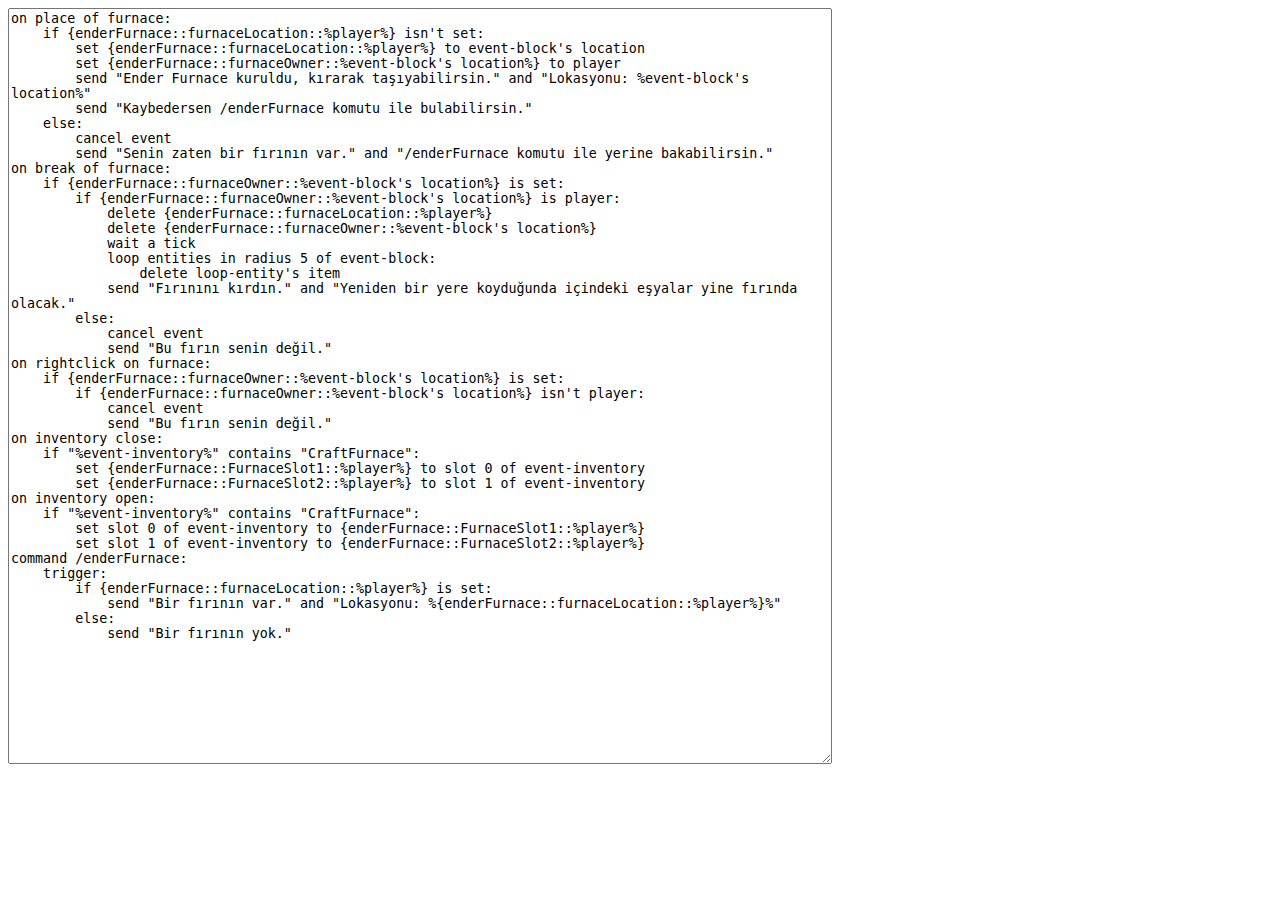
==== EnderFurnace/index.html @ b482a377 "Commit" ====
<html>
    <head>
<style>
    textarea, pre { 
        tab-size: 4;
        -moz-tab-size: 4;
        -o-tab-size: 4;
        -webkit-tab-size: 4; 
    }
</style>
        <title>Ender Furnace</title>
    </head>
    <body>
        <textarea rows="50" cols="100" spellcheck="false">
on place of furnace:
	if {enderFurnace::furnaceLocation::%player%} isn't set:
		set {enderFurnace::furnaceLocation::%player%} to event-block's location
		set {enderFurnace::furnaceOwner::%event-block's location%} to player
		send "Ender Furnace kuruldu, kırarak taşıyabilirsin." and "Lokasyonu: %event-block's location%"
		send "Kaybedersen /enderFurnace komutu ile bulabilirsin."
	else:
		cancel event
		send "Senin zaten bir fırının var." and "/enderFurnace komutu ile yerine bakabilirsin."
on break of furnace:
	if {enderFurnace::furnaceOwner::%event-block's location%} is set:
		if {enderFurnace::furnaceOwner::%event-block's location%} is player:
			delete {enderFurnace::furnaceLocation::%player%}
			delete {enderFurnace::furnaceOwner::%event-block's location%}
			wait a tick
			loop entities in radius 5 of event-block:
				delete loop-entity's item
			send "Fırınını kırdın." and "Yeniden bir yere koyduğunda içindeki eşyalar yine fırında olacak."
		else:
			cancel event
			send "Bu fırın senin değil."
on rightclick on furnace:
	if {enderFurnace::furnaceOwner::%event-block's location%} is set:
		if {enderFurnace::furnaceOwner::%event-block's location%} isn't player:
			cancel event
			send "Bu fırın senin değil."
on inventory close:
	if "%event-inventory%" contains "CraftFurnace":
		set {enderFurnace::FurnaceSlot1::%player%} to slot 0 of event-inventory
		set {enderFurnace::FurnaceSlot2::%player%} to slot 1 of event-inventory
on inventory open:
	if "%event-inventory%" contains "CraftFurnace":
		set slot 0 of event-inventory to {enderFurnace::FurnaceSlot1::%player%}
		set slot 1 of event-inventory to {enderFurnace::FurnaceSlot2::%player%}
command /enderFurnace:
	trigger:
		if {enderFurnace::furnaceLocation::%player%} is set:
			send "Bir fırının var." and "Lokasyonu: %{enderFurnace::furnaceLocation::%player%}%"
		else:
			send "Bir fırının yok."
        </textarea>
    </body>
</html>
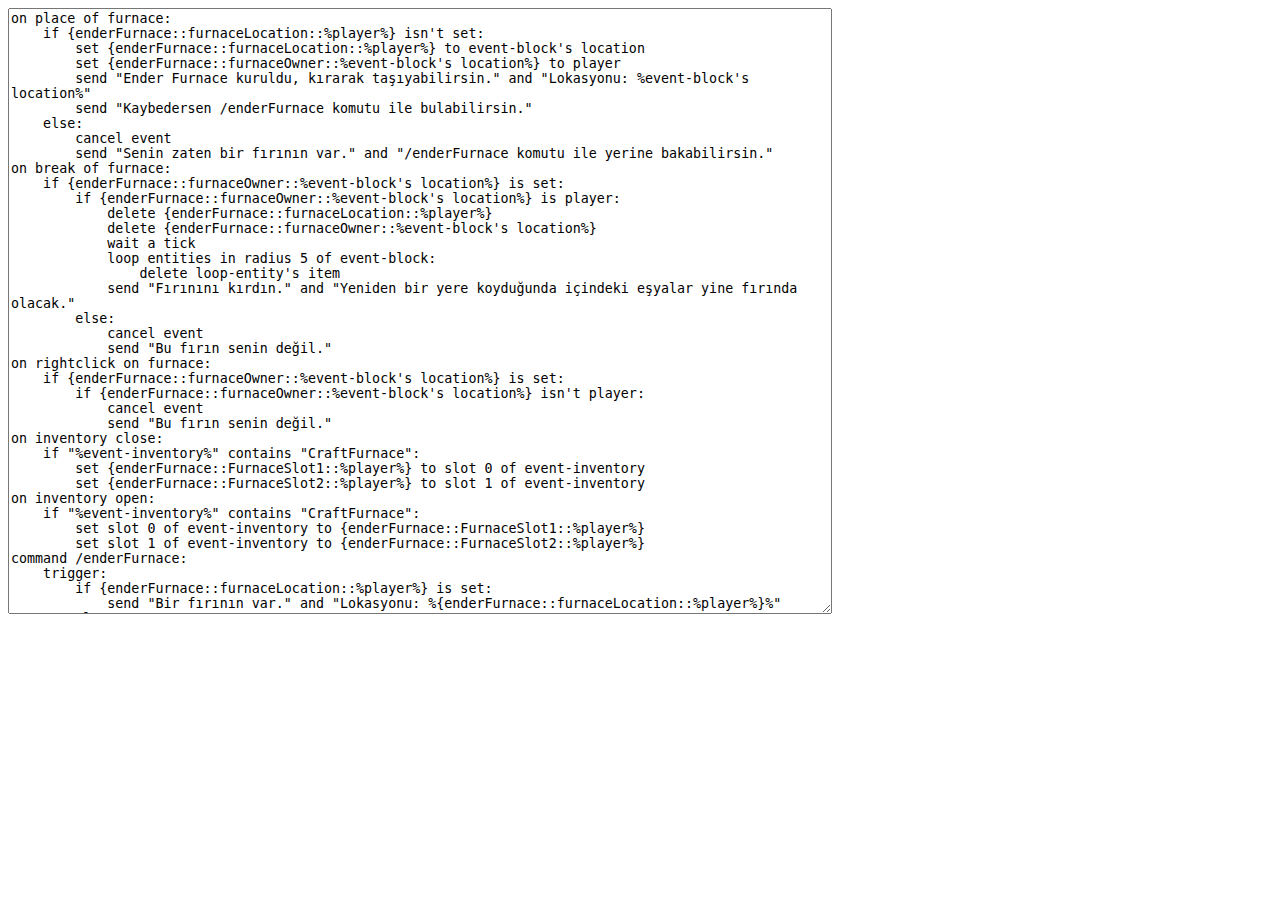
==== commit cd0a8a32: "Commit" ====
--- a/EnderFurnace/index.html
+++ b/EnderFurnace/index.html
@@ -11,7 +11,7 @@
         <title>Ender Furnace</title>
     </head>
     <body>
-        <textarea rows="50" cols="100" spellcheck="false">
+        <textarea rows="40" cols="100" spellcheck="false">
 on place of furnace:
 	if {enderFurnace::furnaceLocation::%player%} isn't set:
 		set {enderFurnace::furnaceLocation::%player%} to event-block's location
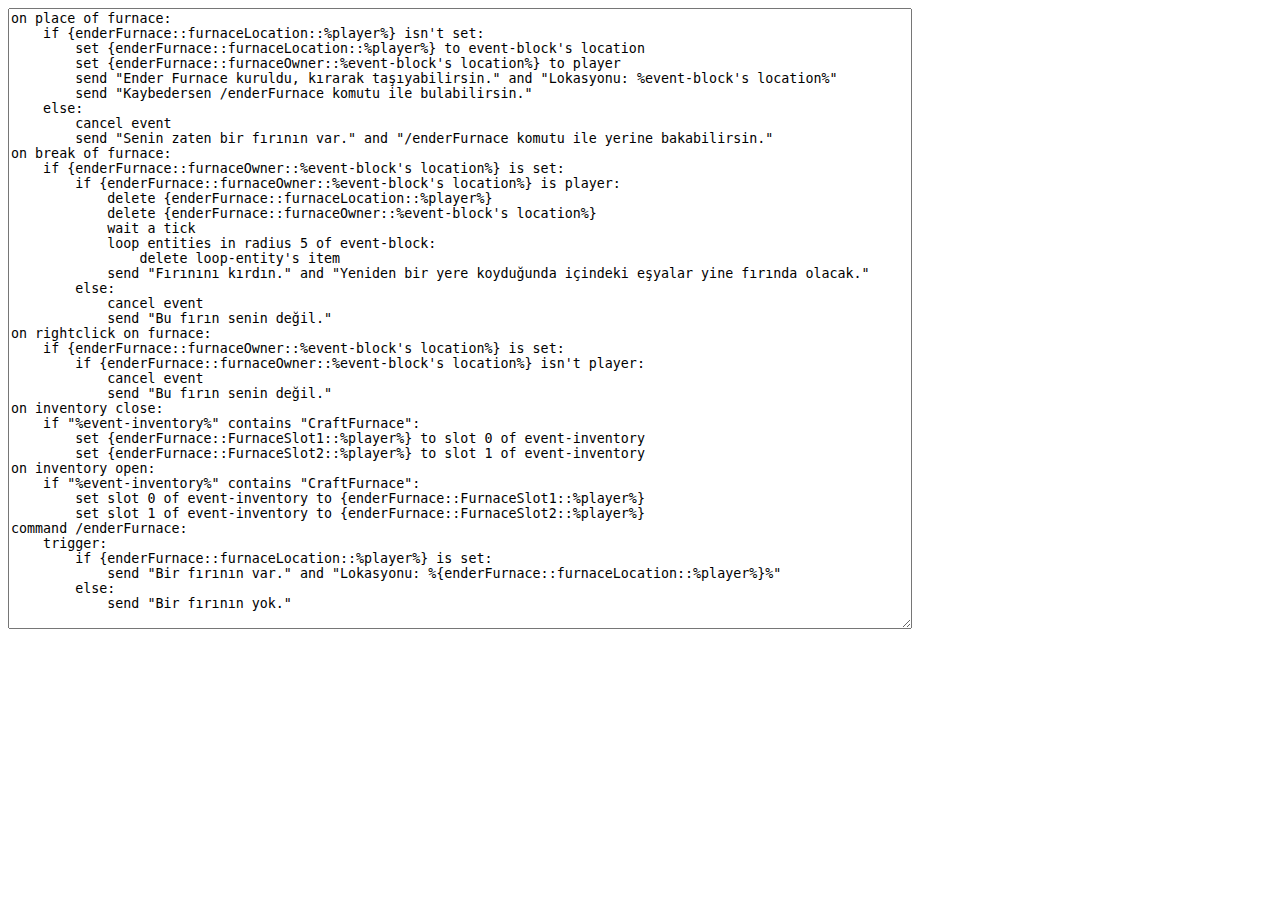
==== commit 577a2111: "Commit" ====
--- a/EnderFurnace/index.html
+++ b/EnderFurnace/index.html
@@ -11,7 +11,7 @@
         <title>Ender Furnace</title>
     </head>
     <body>
-        <textarea rows="40" cols="100" spellcheck="false">
+        <textarea rows="41" cols="110" spellcheck="false">
 on place of furnace:
 	if {enderFurnace::furnaceLocation::%player%} isn't set:
 		set {enderFurnace::furnaceLocation::%player%} to event-block's location
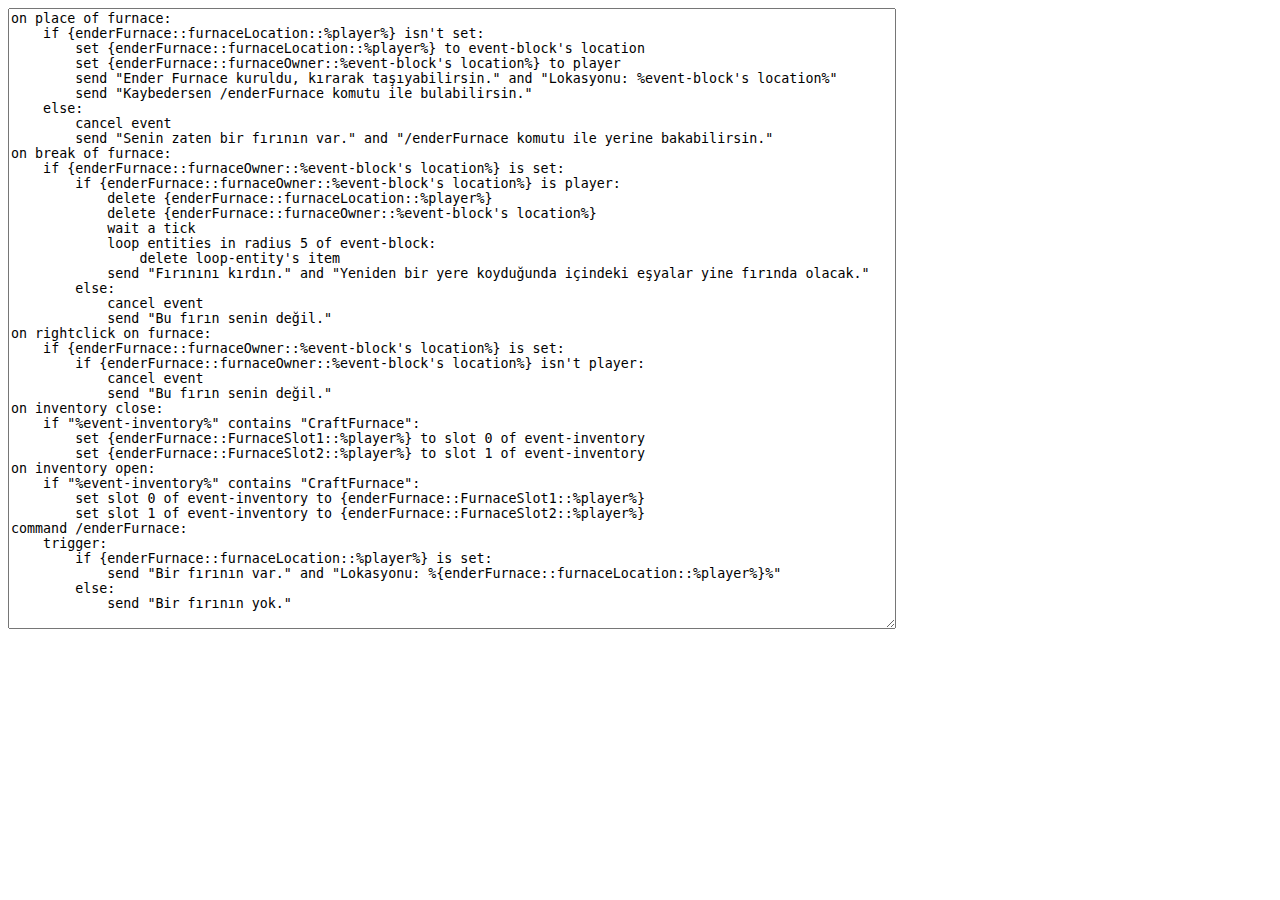
==== commit 3a22b2a7: "Commit" ====
--- a/EnderFurnace/index.html
+++ b/EnderFurnace/index.html
@@ -11,7 +11,7 @@
         <title>Ender Furnace</title>
     </head>
     <body>
-        <textarea rows="41" cols="110" spellcheck="false">
+        <textarea rows="41" cols="108" spellcheck="false">
 on place of furnace:
 	if {enderFurnace::furnaceLocation::%player%} isn't set:
 		set {enderFurnace::furnaceLocation::%player%} to event-block's location
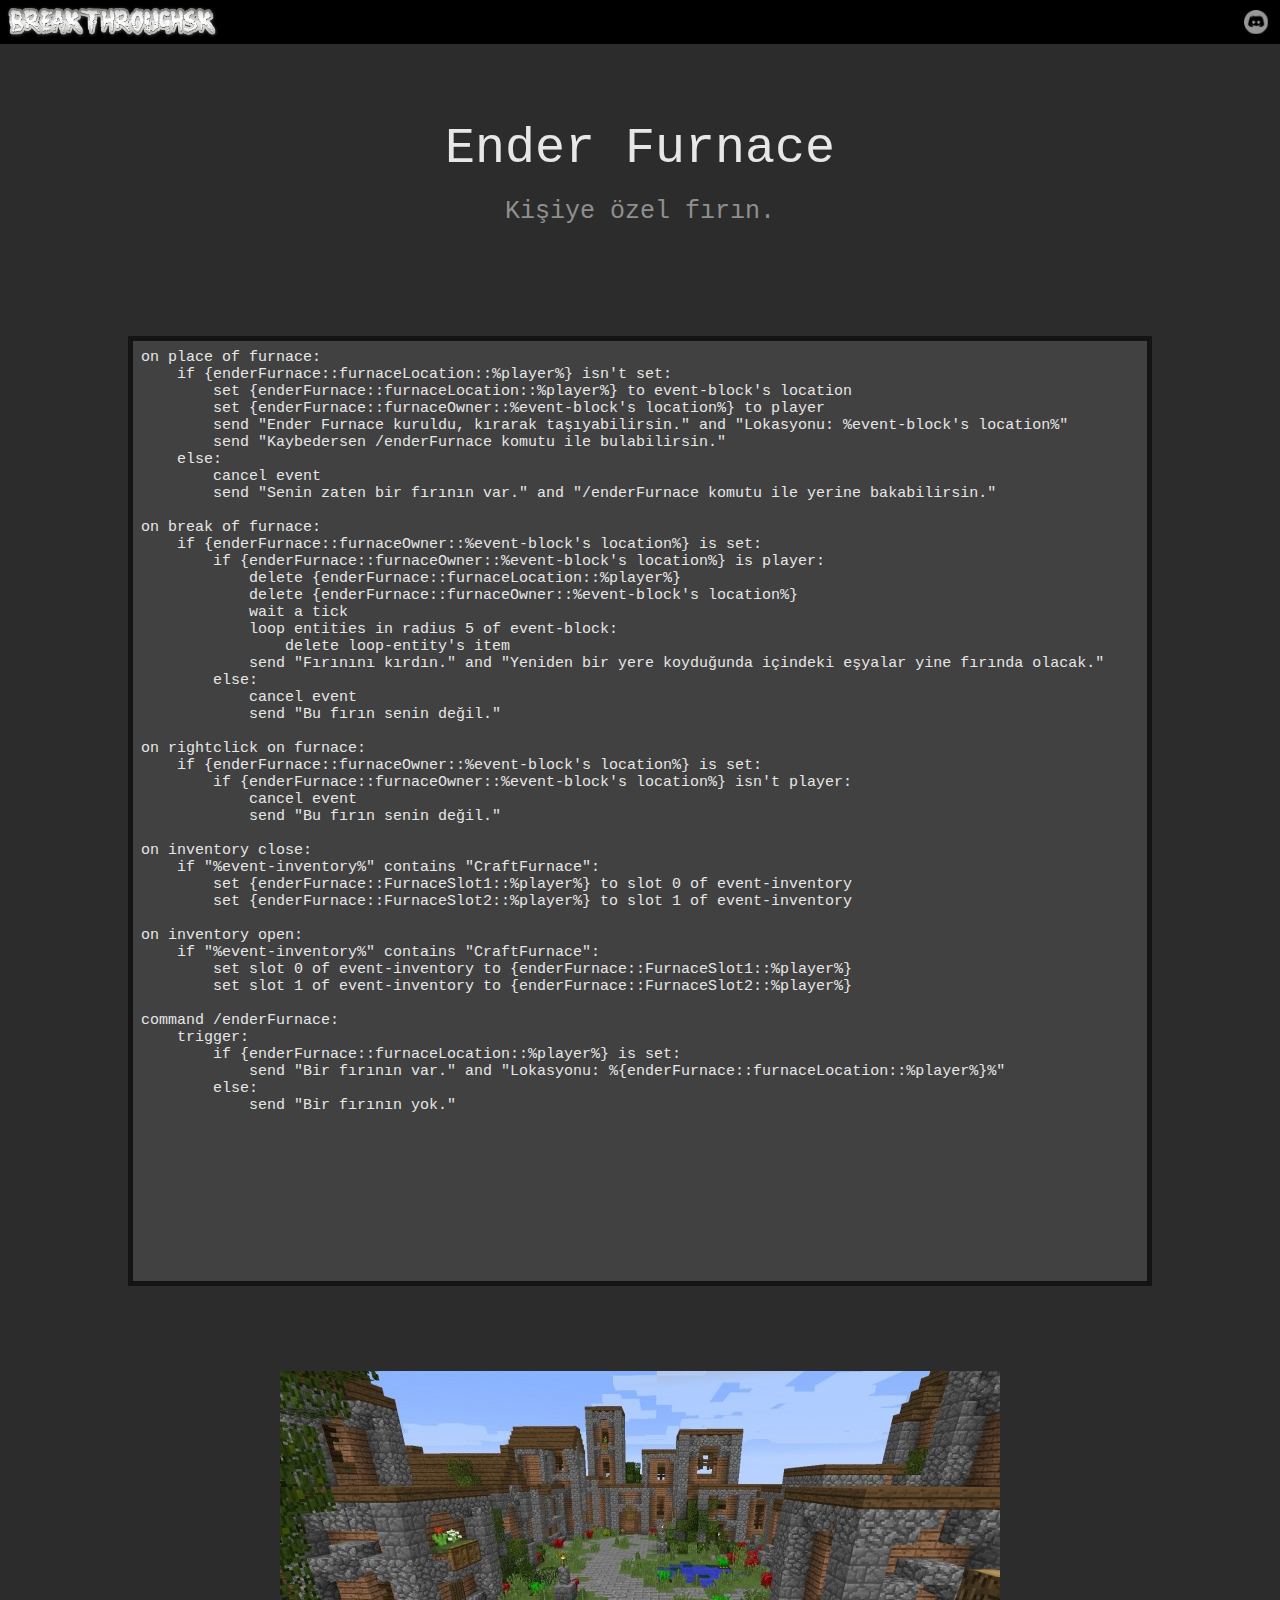
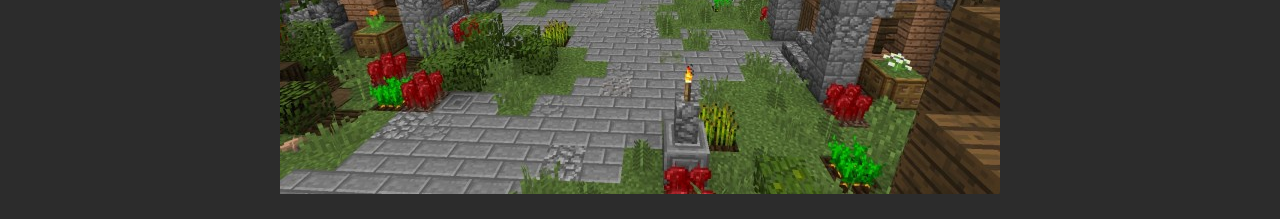
==== commit 4d2c02d8: "Commit" ====
--- a/EnderFurnace/index.html
+++ b/EnderFurnace/index.html
@@ -1,57 +1,75 @@
 <html>
+    <!-- NanoDankster'a süper düper şekil tasarımı için teşekkürler heheh :D -->
     <head>
-<style>
-    textarea, pre { 
-        tab-size: 4;
-        -moz-tab-size: 4;
-        -o-tab-size: 4;
-        -webkit-tab-size: 4; 
-    }
-</style>
-        <title>Ender Furnace</title>
+        <title>Skript - Ender Furnace</title>
+        <link rel="stylesheet" href="index.css">
     </head>
     <body>
-        <textarea rows="41" cols="108" spellcheck="false">
+        <div id="top-bar">
+            <img class="title" src="res/bileksk.png" width="215" height="36">
+            <a href="https://discord.gg/x2Dseec"><img class="discord" src="res/discord.png" width="24", height="24"></a>
+        </div>
+        
+        <div id="skript-data">
+            <div id="skript-name">
+                Ender Furnace
+            </div>
+            <div id="skript-description">
+                Kişiye özel fırın.
+            </div>
+        </div>
+
+        <textarea class="skript-area" spellcheck="false" readonly>
 on place of furnace:
-	if {enderFurnace::furnaceLocation::%player%} isn't set:
-		set {enderFurnace::furnaceLocation::%player%} to event-block's location
-		set {enderFurnace::furnaceOwner::%event-block's location%} to player
-		send "Ender Furnace kuruldu, kırarak taşıyabilirsin." and "Lokasyonu: %event-block's location%"
-		send "Kaybedersen /enderFurnace komutu ile bulabilirsin."
-	else:
-		cancel event
-		send "Senin zaten bir fırının var." and "/enderFurnace komutu ile yerine bakabilirsin."
+    if {enderFurnace::furnaceLocation::%player%} isn't set:
+        set {enderFurnace::furnaceLocation::%player%} to event-block's location
+        set {enderFurnace::furnaceOwner::%event-block's location%} to player
+        send "Ender Furnace kuruldu, kırarak taşıyabilirsin." and "Lokasyonu: %event-block's location%"
+        send "Kaybedersen /enderFurnace komutu ile bulabilirsin."
+    else:
+        cancel event
+        send "Senin zaten bir fırının var." and "/enderFurnace komutu ile yerine bakabilirsin."
+
 on break of furnace:
-	if {enderFurnace::furnaceOwner::%event-block's location%} is set:
-		if {enderFurnace::furnaceOwner::%event-block's location%} is player:
-			delete {enderFurnace::furnaceLocation::%player%}
-			delete {enderFurnace::furnaceOwner::%event-block's location%}
-			wait a tick
-			loop entities in radius 5 of event-block:
-				delete loop-entity's item
-			send "Fırınını kırdın." and "Yeniden bir yere koyduğunda içindeki eşyalar yine fırında olacak."
-		else:
-			cancel event
-			send "Bu fırın senin değil."
+    if {enderFurnace::furnaceOwner::%event-block's location%} is set:
+        if {enderFurnace::furnaceOwner::%event-block's location%} is player:
+            delete {enderFurnace::furnaceLocation::%player%}
+            delete {enderFurnace::furnaceOwner::%event-block's location%}
+            wait a tick
+            loop entities in radius 5 of event-block:
+                delete loop-entity's item
+            send "Fırınını kırdın." and "Yeniden bir yere koyduğunda içindeki eşyalar yine fırında olacak."
+        else:
+            cancel event
+            send "Bu fırın senin değil."
+
 on rightclick on furnace:
-	if {enderFurnace::furnaceOwner::%event-block's location%} is set:
-		if {enderFurnace::furnaceOwner::%event-block's location%} isn't player:
-			cancel event
-			send "Bu fırın senin değil."
+    if {enderFurnace::furnaceOwner::%event-block's location%} is set:
+        if {enderFurnace::furnaceOwner::%event-block's location%} isn't player:
+            cancel event
+            send "Bu fırın senin değil."
+
 on inventory close:
-	if "%event-inventory%" contains "CraftFurnace":
-		set {enderFurnace::FurnaceSlot1::%player%} to slot 0 of event-inventory
-		set {enderFurnace::FurnaceSlot2::%player%} to slot 1 of event-inventory
+    if "%event-inventory%" contains "CraftFurnace":
+        set {enderFurnace::FurnaceSlot1::%player%} to slot 0 of event-inventory
+        set {enderFurnace::FurnaceSlot2::%player%} to slot 1 of event-inventory
+
 on inventory open:
-	if "%event-inventory%" contains "CraftFurnace":
-		set slot 0 of event-inventory to {enderFurnace::FurnaceSlot1::%player%}
-		set slot 1 of event-inventory to {enderFurnace::FurnaceSlot2::%player%}
+    if "%event-inventory%" contains "CraftFurnace":
+        set slot 0 of event-inventory to {enderFurnace::FurnaceSlot1::%player%}
+        set slot 1 of event-inventory to {enderFurnace::FurnaceSlot2::%player%}
+        
 command /enderFurnace:
-	trigger:
-		if {enderFurnace::furnaceLocation::%player%} is set:
-			send "Bir fırının var." and "Lokasyonu: %{enderFurnace::furnaceLocation::%player%}%"
-		else:
-			send "Bir fırının yok."
+    trigger:
+        if {enderFurnace::furnaceLocation::%player%} is set:
+            send "Bir fırının var." and "Lokasyonu: %{enderFurnace::furnaceLocation::%player%}%"
+        else:
+            send "Bir fırının yok."            
         </textarea>
+
+        <div id="skript-pictures">
+            <!--Resimler-->
+            <img src="res/example.jpg">
+        </div>
     </body>
 </html>--- a/EnderFurnace/index.css
+++ b/EnderFurnace/index.css
@@ -0,0 +1,75 @@
+body {
+    background-color: rgb(44, 44, 44);
+    margin: 0px;
+    padding: 0px;
+}
+
+.skript-area {
+    tab-size: 4;
+    -moz-tab-size: 4;
+    -o-tab-size: 4;
+    -webkit-tab-size: 4;
+
+    border: 5px solid rgb(20, 20, 20);
+    resize: none;
+    background-color: rgb(65, 65, 65);
+    color: rgb(231, 231, 231);
+    font-family: 'Courier New', Courier, monospace;
+    font-size: 15px;
+
+    padding: 8px;
+    margin-bottom: 100px;
+
+    position: relative;
+    top: 250px;
+    left: 10%;
+    width: 80%;
+    height: 950px;
+}
+
+#top-bar {
+    position: fixed;
+    width: 100%;
+    height: 44px;
+    background: black;
+    z-index: 100;
+}
+
+.discord {
+    position: fixed;
+    top: 10px;
+    right: 12px;
+}
+
+.title {
+    position: fixed;
+    top: 4px;
+    left: 5px;
+}
+
+#skript-name {
+    position: relative;
+    top: 120px;
+    text-align: center;
+    color: rgb(231, 231, 231);
+    font-family: 'Courier New', Courier, monospace;
+    font-size: 50px;
+}
+
+#skript-description {
+    position: relative;
+    top: 140px;
+    text-align: center;
+    color: rgb(143, 143, 143);
+    font-family: 'Courier New', Courier, monospace;
+    font-size: 25px;
+}
+
+#skript-pictures > img {
+    position: relative;
+    top: 210px;
+    padding: 25px;
+    display: block;
+    margin-left: auto;
+    margin-right: auto;
+}